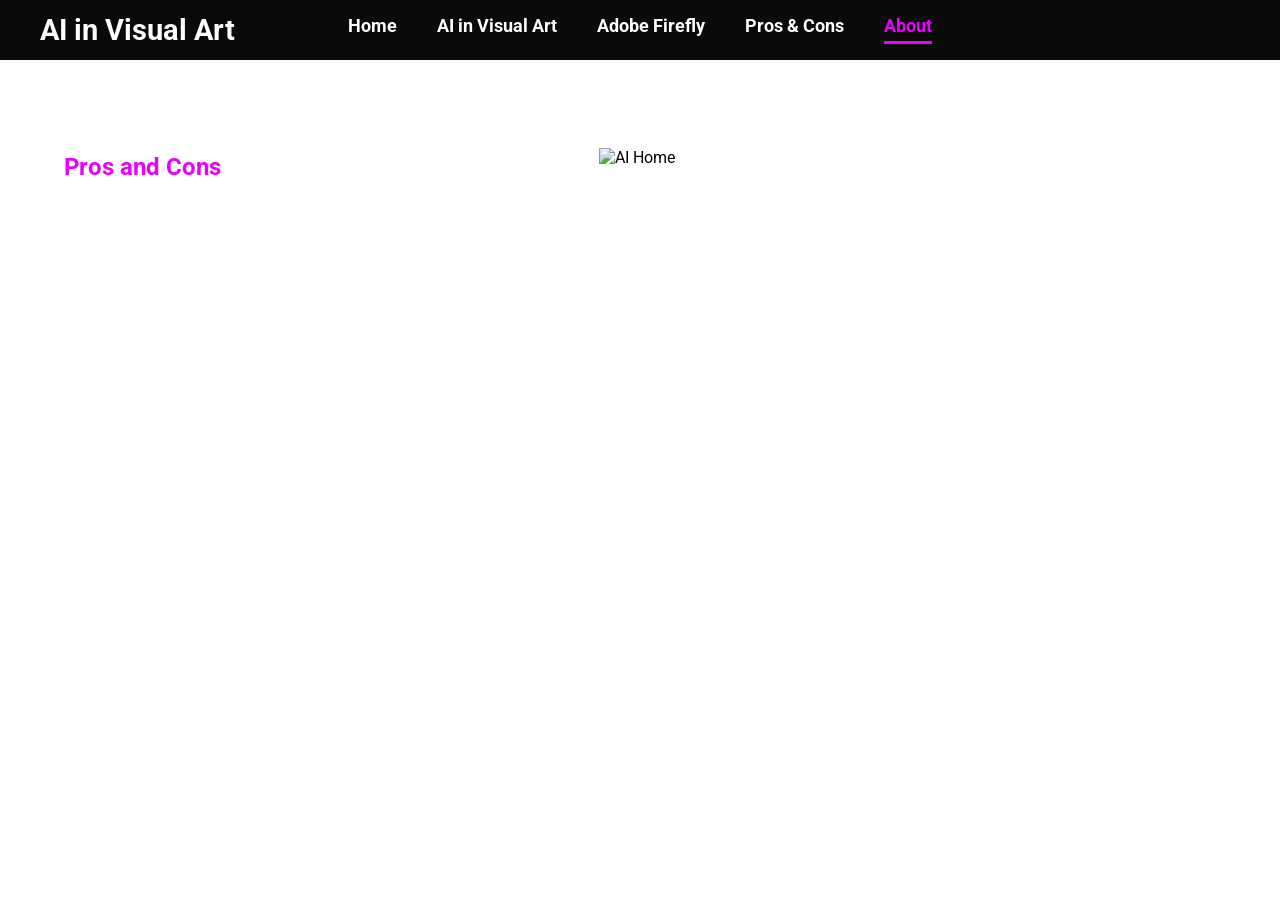
==== about.html @ 534a73b6 "Add files via upload" ====
<!DOCTYPE html>
<html>
<head>
    <meta charset="UTF-8">
    <title>AI in Visual Art - AI</title>
    <!--- comments in HTML -->

<!-- google font -->
<link rel="preconnect" href="https://fonts.googleapis.com">
<link rel="preconnect" href="https://fonts.gstatic.com" crossorigin>
<link href="https://fonts.googleapis.com/css2?family=Roboto:ital,wght@0,100..900;1,100..900&display=swap" rel="stylesheet">


<!-- go to external CSS file -->
<link rel="stylesheet" type="text/css" href="mystyle.css">


 

</head>
 




<body>


<header>
<div class="logo">AI in Visual Art</div>

<nav>
<a href="home.html">Home</a>
<a href="visualart.html">AI in Visual Art</a>
<a href="firefly.html">Adobe Firefly</a>
<a href="proscons.html">Pros & Cons</a>
<a href="about.html" class="active">About</a>
</nav>

</header>


<br>
<!-- <h1>AI in Visual Art</h1> -->


<!-- <h2>Ehssan Sakkaki</h2> -->

<br>


<main class="homecontent">
  <div class="left-text">
    <h3>Pros and Cons</h3>
    <p>This is my paragraph text. It will stay on the left side
while the image stays on the right side. You can add as much
text as you want here. This is my paragraph text. It will stay on the left side
while the image stays on the right side. You can add as much
text as you want here. This is my paragraph text. It will stay on the left side
while the image stays on the right side. You can add as much
text as you want here. This is my paragraph text. It will stay on the left side
while the image stays on the right side. You can add as much
text as you want here.</p>


<br>




</div>

<div class="right-image">

    <img src="images/home-screenshot01.png" alt="AI Home">
</div>



</div>



</main>

<footer>
    <h2>Resources</h2>
    <nav aria-label="Resources">
        <a href="https://firefly.adobe.com/">https://firefly.adobe.com/</a>
        <a href="https://openai.com/index/introducing-4o-image-generation/">https://openai.com/index/introducing-4o-image-generation/</a>
        <a href="https://www.nvidia.com/en-us/studio/canvas/">https://www.nvidia.com/en-us/studio/canvas/</a>
    </nav>
</footer>



</body>
</html>
---- mystyle.css ----
/*put CSS here*/

/* use this lines to reset spacing */
* { 
margin: 0;
padding: 0;
box-sizing: border-box;
}

/* Header code */
header { 
display: flex;
align-items: center;
justify-content: center;
position: relative;
height: 60px;
background-color: #0a0a0a;
}

/* Left title or logo */
.logo {
font-family: 'Roboto', sans-serif;
position: absolute;
left: 40px;
font-size: 1.8em;
font-weight: bold;
color: white;
}

/* Center navigation */
nav {
font-family: 'Roboto', sans-serif;
display: flex;
gap: 40px;
}


nav a {
text-decoration: none; /* removes underline for texts */
color: white;
font-size: 1.1em;
font-weight: bold;
transition: color 0.4s;
}

/* Hover effect */
nav a:hover {
color: rgb(234, 0, 255);

}

footer {
  background-color: transparent;
  font-size: small;

  display: flex;
  flex-direction: column;
  align-items: flex-start;
  margin-top: auto;

  gap: 10px;
  padding: 24px 0px;
  /* background-color: #0a0a0a; */

}

footer nav {
  display: flex;
  flex-direction: column;
  align-items: flex-start;
  gap: 12px;
  width: 90%;
  margin-inline: auto;
}

footer nav a {
  min-width: 0;
  max-width: 100%;
  overflow-wrap: anywhere;
}

footer h2 {
  color: white;
  text-align: left;
  width: 90%;
  margin-inline: auto;
}

/* Active page with underline */
nav a.active {
color: rgb(234, 0, 255);
font-weight: bold;
border-bottom: 3px solid rgb(234, 0, 255);
padding-bottom: 5px;
}


/* Background stuff */
body{
   /* background-color: #0a0a0a; */
  min-height: 100vh;
  display: flex;
  flex-direction: column;
    background-image: url(images/bg01.png);
    font-family: 'Roboto', sans-serif;
    background-size: center; /* needs to fix later. Cover or contain didn't work. */
    background-position: center;
    background-repeat: repeat;
}


h1{
  /*use google font*/
  font-family: 'Roboto', sans-serif;
  font-size: 30px;
  text-align: center;
  color: #ffffff;
}

h2{
  /*use google font*/
  font-family: 'Roboto', sans-serif;
  font-size: 20px;
  text-align: center;
  color: #ffffff;
}

h3{
  /*use google font*/
  font-family: 'Roboto', sans-serif;
  color: #c07b7b;
  font-size: 24px;
  text-align: left;
  font-weight: bold;
  margin: 0;
  padding: 0;

}


p{

}



.homecontent {
display: flex;
justify-content: space-between;
align-items: stretch;
gap: 30px;
width: 90%;
margin: 50px auto;
}

.left-text h3{
  /*use google font*/
  font-family: 'Roboto', sans-serif;
  color: rgb(234, 0, 255);
  font-size: 24px;
  text-align: left;
  font-weight: bold;
  margin: 0;
  padding: 0;
  line-height: 1.6;

}




.button01 a,
.button01 a:visited {
  color: rgb(255, 255, 255);
  font-size: 20px;
  background-color: #242424;
  display: inline-block;
  text-decoration: none;
  border: 1px solid rgb(255, 255, 255);
  border-radius: 40px;
  padding: 10px 16px;
  transition: color 0.3s, border-color 0.3s, background-color 0.3s;
}

.button01 a:hover,
.button01 a:focus-visible {
  color: rgb(255, 255, 255);
  border-color: rgb(0, 0, 0);
  background-color: rgb(234, 0, 255);
}


.left-text {
  width: 45%;
  
}

.left-text p{
color: #ffffff;
text-align: justify;
font-size: 24px;
line-height: 1.6;
width: 100%;
}

.right-image {
  width: 55%;
  display: flex;
}


.right-image img {
  width: 100%;
  height: 100%;
  object-fit: cover;
  display: block;
}


/* Firefly page */

.top-banner {
  display: block;
  width: 100%;
  height: auto;
}

.fireflycontent {
display: flex;
justify-content: space-between;
align-items: stretch;
gap: 40px;
width: 90%;
margin: 50px auto;
}

.right-text h3{
  /*use google font*/
  font-family: 'Roboto', sans-serif;
  color: rgb(234, 0, 255);
  font-size: 24px;
  text-align: left;
  font-weight: bold;
  margin: 0;
  padding: 0;
  line-height: 1.6;

}

.right-text {
  width: 45%;
  
}

.right-text p{
color: #ffffff;
text-align: justify;
font-size: 24px;
line-height: 1.6;
width: 100%;
}




/* For Generate section */



.generatecontent {
display: flex;
flex-direction: column;
align-items: center;
gap: 20px;
width: 70%;
margin: 10px auto;
}

.top-image h3{
  /*use google font*/
  font-family: 'Roboto', sans-serif;
  color: #fdfcfc;
  font-size: 24px;
  text-align: center;
  font-weight: bold;
  margin: 0;
  padding: 0;
  line-height: 1.6;

}

.top-video h3{
  /*use google font*/
  font-family: 'Roboto', sans-serif;
  color: rgb(234, 0, 255);
  font-size: 24px;
  text-align: center;
  font-weight: bold;
  margin: 0;
  padding: 0;
  line-height: 1.6;

}



.button02 a,
.button02 a:visited {
  color: rgb(255, 255, 255);
  font-size: 20px;
  background-color: #242424;
  display: inline-block;
  text-decoration: none;
  border: 1px solid rgb(255, 255, 255);
  border-radius: 40px;
  padding: 10px 16px;
  transition: color 0.3s, border-color 0.3s, background-color 0.3s;
}

.button02 a:hover,
.button02 a:focus-visible {
  color: rgb(255, 255, 255);
  border-color: rgb(0, 0, 0);
  background-color: rgb(234, 0, 255);
}

.button02 h3 {
  text-align: center;
}


.bottom-text {
  width: 90%;
  
}

.bottom-text p{
color: #ffffff;
text-align: justify;
font-size: 24px;
line-height: 1.6;
width: 100%;
}

.top-image {
  width: 90%;
  display: block;
}


.top-image img {
  width: 100%;
  height: auto;
  object-fit: cover;
  display: block;
}


.top-video {
  width: 90%;
  display: block;
}


.top-video video {
  width: 100%;
  height: auto;
  display: block;
}
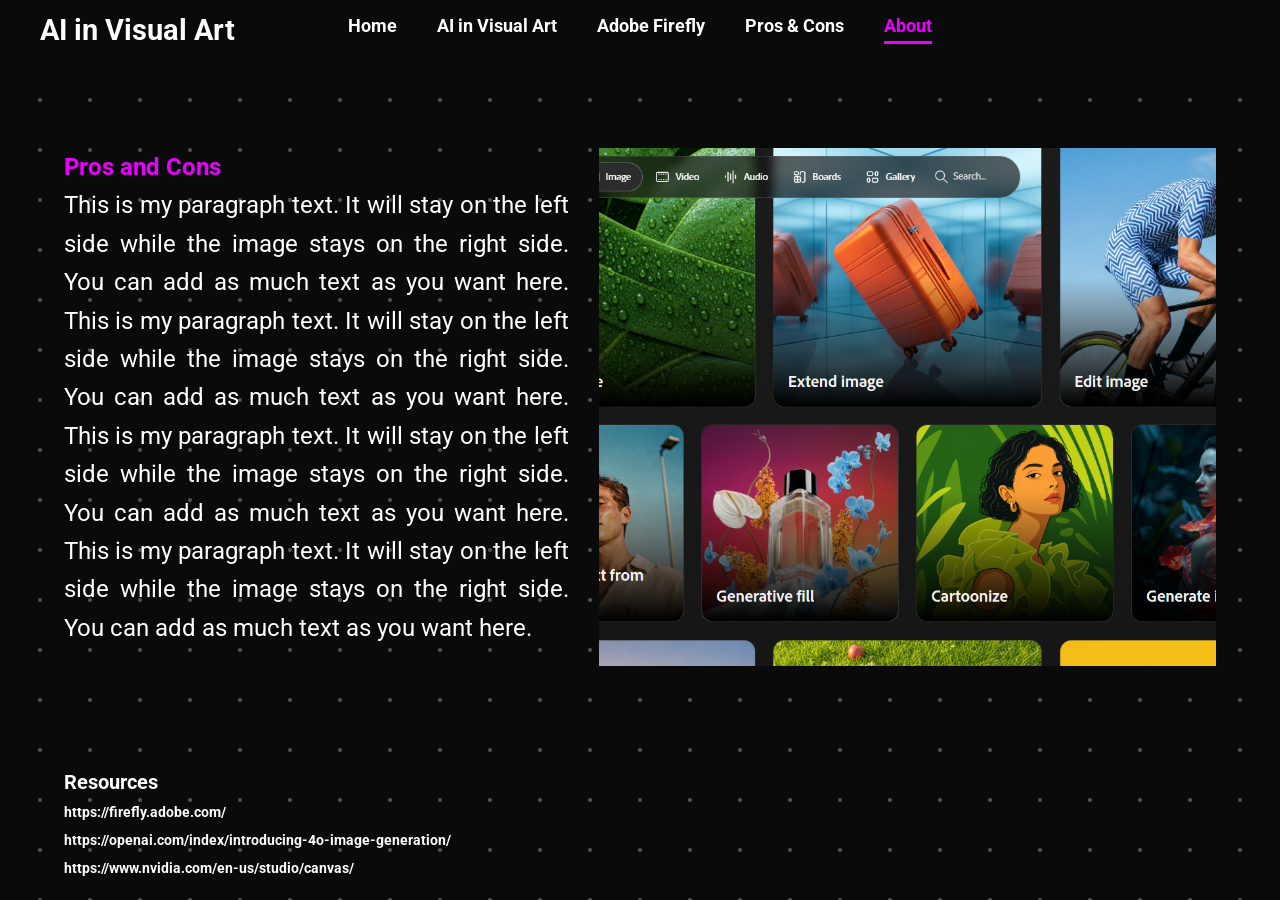
==== commit c2490ae9: "Update Home link to point to index.html" ====
--- a/about.html
+++ b/about.html
@@ -30,7 +30,7 @@
 <div class="logo">AI in Visual Art</div>
 
 <nav>
-<a href="home.html">Home</a>
+<a href="index.html">Home</a>
 <a href="visualart.html">AI in Visual Art</a>
 <a href="firefly.html">Adobe Firefly</a>
 <a href="proscons.html">Pros & Cons</a>
@@ -95,4 +95,4 @@
 
 
 </body>
-</html>+</html>
